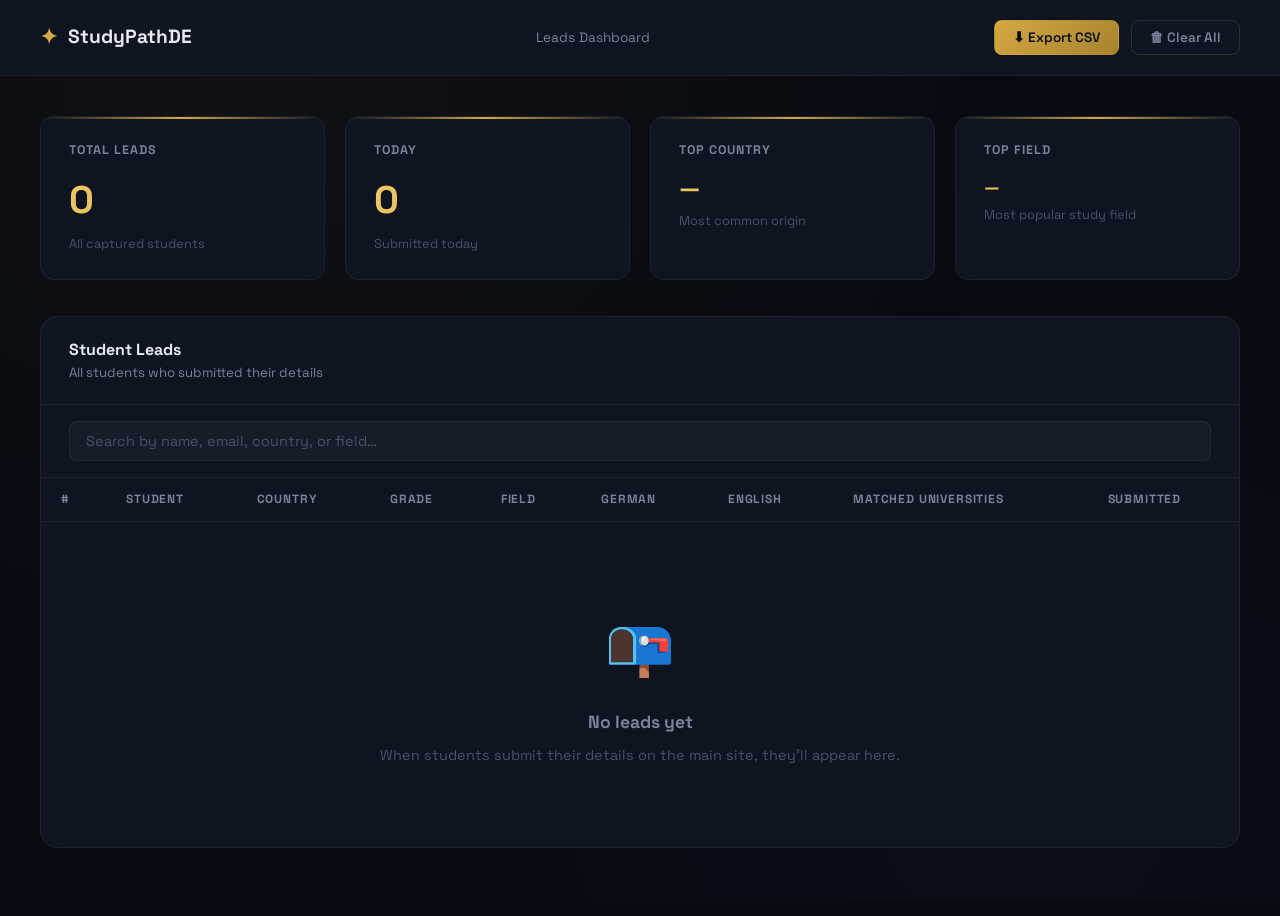
==== leads.html @ f706c16c "Major redesign and feature updates - Dark/gold futuristic theme with orb animations, grid overlay, g" ====
<!DOCTYPE html>
<html lang="en">
<head>
  <meta charset="UTF-8" />
  <meta name="viewport" content="width=device-width, initial-scale=1.0" />
  <title>StudyPathDE — Leads Dashboard</title>
  <link rel="preconnect" href="https://fonts.googleapis.com" />
  <link rel="preconnect" href="https://fonts.gstatic.com" crossorigin />
  <link href="https://fonts.googleapis.com/css2?family=Inter:wght@300;400;500;600;700;800;900&family=Space+Grotesk:wght@300;400;500;600;700&display=swap" rel="stylesheet" />
  <style>
    :root {
      --gold: #d4a843;
      --gold-light: #f0c966;
      --gold-dark: #a8832e;
      --bg: #080b12;
      --bg-card: #0e1420;
      --bg-card-2: #121826;
      --border: rgba(212, 168, 67, 0.18);
      --border-subtle: rgba(255,255,255,0.06);
      --text: #e8eaf0;
      --text-muted: #7a8299;
      --text-dim: #4a5168;
      --green: #22c55e;
      --green-bg: rgba(34, 197, 94, 0.08);
    }
    *, *::before, *::after { box-sizing: border-box; margin: 0; padding: 0; }
    html { scroll-behavior: smooth; }
    body {
      font-family: 'Space Grotesk', 'Inter', sans-serif;
      background: var(--bg);
      color: var(--text);
      line-height: 1.6;
      min-height: 100vh;
    }
    ::-webkit-scrollbar { width: 6px; }
    ::-webkit-scrollbar-track { background: var(--bg); }
    ::-webkit-scrollbar-thumb { background: var(--gold-dark); border-radius: 3px; }

    /* HEADER */
    .dash-header {
      background: var(--bg-card);
      border-bottom: 1px solid var(--border-subtle);
      padding: 20px 40px;
      display: flex; align-items: center; justify-content: space-between;
      position: sticky; top: 0; z-index: 10;
      backdrop-filter: blur(20px);
    }
    .logo { display: flex; align-items: center; gap: 10px; text-decoration: none; color: var(--text); font-size: 1.2rem; font-weight: 700; }
    .logo-icon { color: var(--gold); font-size: 1.3rem; }
    .dash-title { font-size: 0.85rem; color: var(--text-muted); }
    .header-actions { display: flex; gap: 12px; }
    .btn-small {
      padding: 8px 18px; border-radius: 8px; font-size: 0.85rem; font-weight: 600;
      cursor: pointer; border: 1px solid var(--border); background: transparent;
      color: var(--text-muted); font-family: inherit; transition: all 0.2s;
    }
    .btn-small:hover { border-color: var(--gold); color: var(--gold); }
    .btn-small.danger:hover { border-color: #ef4444; color: #ef4444; }
    .btn-small.primary {
      background: linear-gradient(135deg, var(--gold), var(--gold-dark));
      color: #080b12; border-color: transparent;
    }
    .btn-small.primary:hover { opacity: 0.9; color: #080b12; }

    /* MAIN */
    .dash-main { padding: 40px; max-width: 1400px; margin: 0 auto; }

    /* STATS ROW */
    .stats-row {
      display: grid; grid-template-columns: repeat(auto-fit, minmax(200px, 1fr));
      gap: 20px; margin-bottom: 36px;
    }
    .stat-box {
      background: var(--bg-card);
      border: 1px solid var(--border-subtle);
      border-radius: 14px; padding: 24px 28px;
      position: relative; overflow: hidden;
    }
    .stat-box::before {
      content: ''; position: absolute; top: 0; left: 0; right: 0; height: 2px;
      background: linear-gradient(90deg, transparent, var(--gold), transparent);
    }
    .stat-box-label { font-size: 0.78rem; font-weight: 700; color: var(--text-muted); text-transform: uppercase; letter-spacing: 0.08em; margin-bottom: 8px; }
    .stat-box-value { font-size: 2.4rem; font-weight: 900; background: linear-gradient(135deg, var(--gold-light), var(--gold)); -webkit-background-clip: text; -webkit-text-fill-color: transparent; background-clip: text; }
    .stat-box-sub { font-size: 0.8rem; color: var(--text-dim); margin-top: 4px; }

    /* SECTION CARD */
    .section-card {
      background: var(--bg-card);
      border: 1px solid var(--border-subtle);
      border-radius: 18px; overflow: hidden;
      margin-bottom: 28px;
    }
    .section-card-header {
      padding: 20px 28px; border-bottom: 1px solid var(--border-subtle);
      display: flex; align-items: center; justify-content: space-between;
    }
    .section-card-title { font-size: 1rem; font-weight: 700; }
    .section-card-sub { font-size: 0.83rem; color: var(--text-muted); }

    /* SEARCH BAR */
    .search-bar {
      padding: 16px 28px; border-bottom: 1px solid var(--border-subtle);
      display: flex; align-items: center; gap: 12px;
    }
    .search-input {
      flex: 1; padding: 10px 16px;
      background: rgba(255,255,255,0.04);
      border: 1px solid var(--border-subtle);
      border-radius: 8px; color: var(--text);
      font-family: inherit; font-size: 0.9rem; outline: none;
      transition: border-color 0.2s;
    }
    .search-input:focus { border-color: var(--gold); }
    .search-input::placeholder { color: var(--text-dim); }

    /* TABLE */
    .table-wrap { overflow-x: auto; }
    table { width: 100%; border-collapse: collapse; }
    thead tr { border-bottom: 1px solid var(--border-subtle); }
    th {
      padding: 12px 20px; text-align: left;
      font-size: 0.75rem; font-weight: 700; color: var(--text-muted);
      text-transform: uppercase; letter-spacing: 0.07em;
      white-space: nowrap;
    }
    td {
      padding: 14px 20px; font-size: 0.88rem;
      border-bottom: 1px solid var(--border-subtle);
      vertical-align: middle;
    }
    tr:last-child td { border-bottom: none; }
    tr:hover td { background: rgba(212,168,67,0.03); }

    .cell-name { font-weight: 700; color: var(--text); }
    .cell-email { color: var(--text-muted); font-size: 0.83rem; }
    .cell-country { display: inline-flex; align-items: center; gap: 6px; }
    .cell-grade {
      display: inline-block; padding: 3px 10px; border-radius: 6px; font-size: 0.78rem; font-weight: 700;
    }
    .grade-excellent { background: rgba(34,197,94,0.12); color: #4ade80; border: 1px solid rgba(34,197,94,0.25); }
    .grade-very_good { background: rgba(212,168,67,0.12); color: var(--gold); border: 1px solid var(--border); }
    .grade-good { background: rgba(99,102,241,0.12); color: #a5b4fc; border: 1px solid rgba(99,102,241,0.25); }
    .grade-average { background: rgba(251,191,36,0.1); color: #fbbf24; border: 1px solid rgba(251,191,36,0.25); }
    .grade-below_average { background: rgba(239,68,68,0.1); color: #f87171; border: 1px solid rgba(239,68,68,0.25); }

    .cell-unis { font-size: 0.8rem; color: var(--text-muted); }
    .uni-pill {
      display: inline-block; background: rgba(212,168,67,0.08); border: 1px solid var(--border);
      color: var(--gold); font-size: 0.72rem; padding: 2px 8px; border-radius: 5px;
      margin: 2px; white-space: nowrap;
    }
    .cell-time { font-size: 0.78rem; color: var(--text-dim); white-space: nowrap; }

    /* EMPTY STATE */
    .empty-state {
      text-align: center; padding: 80px 40px;
      color: var(--text-dim);
    }
    .empty-icon { font-size: 3.5rem; margin-bottom: 16px; }
    .empty-title { font-size: 1.1rem; font-weight: 700; color: var(--text-muted); margin-bottom: 8px; }
    .empty-sub { font-size: 0.9rem; }

    /* GLOW BG */
    .page-glow {
      position: fixed; inset: 0; pointer-events: none; z-index: 0;
      background:
        radial-gradient(ellipse 800px 600px at 20% 10%, rgba(212,168,67,0.04), transparent),
        radial-gradient(ellipse 600px 500px at 80% 90%, rgba(99,102,241,0.04), transparent);
    }
    .dash-main { position: relative; z-index: 1; }
    .dash-header { position: relative; z-index: 10; }

    /* RESPONSIVE */
    @media (max-width: 768px) {
      .dash-header { padding: 16px 20px; }
      .dash-main { padding: 20px; }
      th, td { padding: 10px 14px; }
    }

    /* TOOLTIP */
    [title] { cursor: help; }
  </style>
</head>
<body>
<div class="page-glow"></div>

<header class="dash-header">
  <a href="index.html" class="logo">
    <span class="logo-icon">✦</span>
    <span>StudyPathDE</span>
  </a>
  <span class="dash-title">Leads Dashboard</span>
  <div class="header-actions">
    <button class="btn-small primary" id="btnExport">⬇ Export CSV</button>
    <button class="btn-small danger" id="btnClear">🗑 Clear All</button>
  </div>
</header>

<main class="dash-main">

  <!-- Stats -->
  <div class="stats-row" id="statsRow">
    <div class="stat-box">
      <div class="stat-box-label">Total Leads</div>
      <div class="stat-box-value" id="statTotal">0</div>
      <div class="stat-box-sub">All captured students</div>
    </div>
    <div class="stat-box">
      <div class="stat-box-label">Today</div>
      <div class="stat-box-value" id="statToday">0</div>
      <div class="stat-box-sub">Submitted today</div>
    </div>
    <div class="stat-box">
      <div class="stat-box-label">Top Country</div>
      <div class="stat-box-value" id="statTopCountry" style="font-size:1.5rem">—</div>
      <div class="stat-box-sub">Most common origin</div>
    </div>
    <div class="stat-box">
      <div class="stat-box-label">Top Field</div>
      <div class="stat-box-value" id="statTopField" style="font-size:1.1rem; padding-top:4px">—</div>
      <div class="stat-box-sub">Most popular study field</div>
    </div>
  </div>

  <!-- Table Card -->
  <div class="section-card">
    <div class="section-card-header">
      <div>
        <div class="section-card-title">Student Leads</div>
        <div class="section-card-sub">All students who submitted their details</div>
      </div>
    </div>
    <div class="search-bar">
      <input type="text" class="search-input" id="searchInput" placeholder="Search by name, email, country, or field…" />
    </div>
    <div class="table-wrap" id="tableWrap">
      <table id="leadsTable">
        <thead>
          <tr>
            <th>#</th>
            <th>Student</th>
            <th>Country</th>
            <th>Grade</th>
            <th>Field</th>
            <th>German</th>
            <th>English</th>
            <th>Matched Universities</th>
            <th>Submitted</th>
          </tr>
        </thead>
        <tbody id="leadsBody"></tbody>
      </table>
      <div class="empty-state" id="emptyState" style="display:none">
        <div class="empty-icon">📭</div>
        <div class="empty-title">No leads yet</div>
        <div class="empty-sub">When students submit their details on the main site, they'll appear here.</div>
      </div>
    </div>
  </div>

</main>

<script>
  const STORAGE_KEY = 'studypathde_leads';

  function getLeads() {
    try {
      return JSON.parse(localStorage.getItem(STORAGE_KEY) || '[]');
    } catch { return []; }
  }

  function formatDate(iso) {
    if (!iso) return '—';
    const d = new Date(iso);
    return d.toLocaleDateString('en-GB', { day: '2-digit', month: 'short', year: 'numeric' }) +
      ' ' + d.toLocaleTimeString('en-GB', { hour: '2-digit', minute: '2-digit' });
  }

  function formatGrade(g) {
    const map = {
      excellent: 'Excellent', very_good: 'Very Good',
      good: 'Good', average: 'Average', below_average: 'Below Avg'
    };
    return map[g] || g || '—';
  }

  function isToday(iso) {
    if (!iso) return false;
    const d = new Date(iso);
    const now = new Date();
    return d.toDateString() === now.toDateString();
  }

  function getMostCommon(arr) {
    if (!arr.length) return '—';
    const freq = {};
    arr.forEach(v => { if (v) freq[v] = (freq[v] || 0) + 1; });
    return Object.entries(freq).sort((a, b) => b[1] - a[1])[0]?.[0] || '—';
  }

  function renderStats(leads) {
    document.getElementById('statTotal').textContent = leads.length;
    document.getElementById('statToday').textContent = leads.filter(l => isToday(l.timestamp)).length;
    document.getElementById('statTopCountry').textContent = getMostCommon(leads.map(l => l.country));
    const topField = getMostCommon(leads.map(l => l.field));
    const fieldEl = document.getElementById('statTopField');
    fieldEl.textContent = topField.length > 20 ? topField.slice(0, 18) + '…' : topField;
    fieldEl.title = topField;
  }

  function renderTable(leads) {
    const tbody = document.getElementById('leadsBody');
    const empty = document.getElementById('emptyState');

    if (!leads.length) {
      tbody.innerHTML = '';
      empty.style.display = 'block';
      return;
    }
    empty.style.display = 'none';

    tbody.innerHTML = leads.map((l, i) => {
      const unis = (l.unis || []).slice(0, 3);
      const extra = (l.unis || []).length - 3;
      return `
        <tr>
          <td style="color:var(--text-dim);font-size:0.78rem">${leads.length - i}</td>
          <td>
            <div class="cell-name">${escHtml(l.name || '—')}</div>
            <div class="cell-email">${escHtml(l.email || '—')}</div>
          </td>
          <td><span class="cell-country">🌍 ${escHtml(l.country || '—')}</span></td>
          <td><span class="cell-grade grade-${l.grade || ''}">${formatGrade(l.grade)}</span></td>
          <td style="max-width:180px;font-size:0.83rem">${escHtml(l.field || '—')}</td>
          <td style="font-size:0.83rem;color:var(--text-muted)">${(l.german || '—').toUpperCase()}</td>
          <td style="font-size:0.83rem;color:var(--text-muted)">${(l.english || '—').toUpperCase()}</td>
          <td>
            ${unis.map(u => `<span class="uni-pill">${escHtml(u)}</span>`).join('')}
            ${extra > 0 ? `<span style="font-size:0.72rem;color:var(--text-dim)">+${extra} more</span>` : ''}
          </td>
          <td class="cell-time">${formatDate(l.timestamp)}</td>
        </tr>
      `;
    }).join('');
  }

  function escHtml(str) {
    return String(str).replace(/&/g,'&amp;').replace(/</g,'&lt;').replace(/>/g,'&gt;').replace(/"/g,'&quot;');
  }

  let allLeads = [];

  function init() {
    allLeads = getLeads().slice().reverse(); // newest first
    renderStats(allLeads);
    renderTable(allLeads);
  }

  // Search
  document.getElementById('searchInput').addEventListener('input', function() {
    const q = this.value.toLowerCase().trim();
    if (!q) { renderTable(allLeads); return; }
    const filtered = allLeads.filter(l =>
      (l.name || '').toLowerCase().includes(q) ||
      (l.email || '').toLowerCase().includes(q) ||
      (l.country || '').toLowerCase().includes(q) ||
      (l.field || '').toLowerCase().includes(q)
    );
    renderTable(filtered);
  });

  // Export CSV
  document.getElementById('btnExport').addEventListener('click', () => {
    const leads = getLeads();
    if (!leads.length) { alert('No leads to export.'); return; }
    const headers = ['Name','Email','Country','Grade','Field','German','English','Universities','Timestamp'];
    const rows = leads.map(l => [
      l.name || '', l.email || '', l.country || '', l.grade || '',
      l.field || '', l.german || '', l.english || '',
      (l.unis || []).join('; '), l.timestamp || ''
    ].map(v => `"${String(v).replace(/"/g,'""')}"`).join(','));
    const csv = [headers.join(','), ...rows].join('\n');
    const blob = new Blob([csv], { type: 'text/csv' });
    const url = URL.createObjectURL(blob);
    const a = document.createElement('a');
    a.href = url; a.download = `studypathde_leads_${new Date().toISOString().slice(0,10)}.csv`;
    a.click(); URL.revokeObjectURL(url);
  });

  // Clear All
  document.getElementById('btnClear').addEventListener('click', () => {
    if (confirm('Are you sure you want to delete ALL leads? This cannot be undone.')) {
      localStorage.removeItem(STORAGE_KEY);
      allLeads = [];
      renderStats([]);
      renderTable([]);
    }
  });

  init();
</script>
</body>
</html>
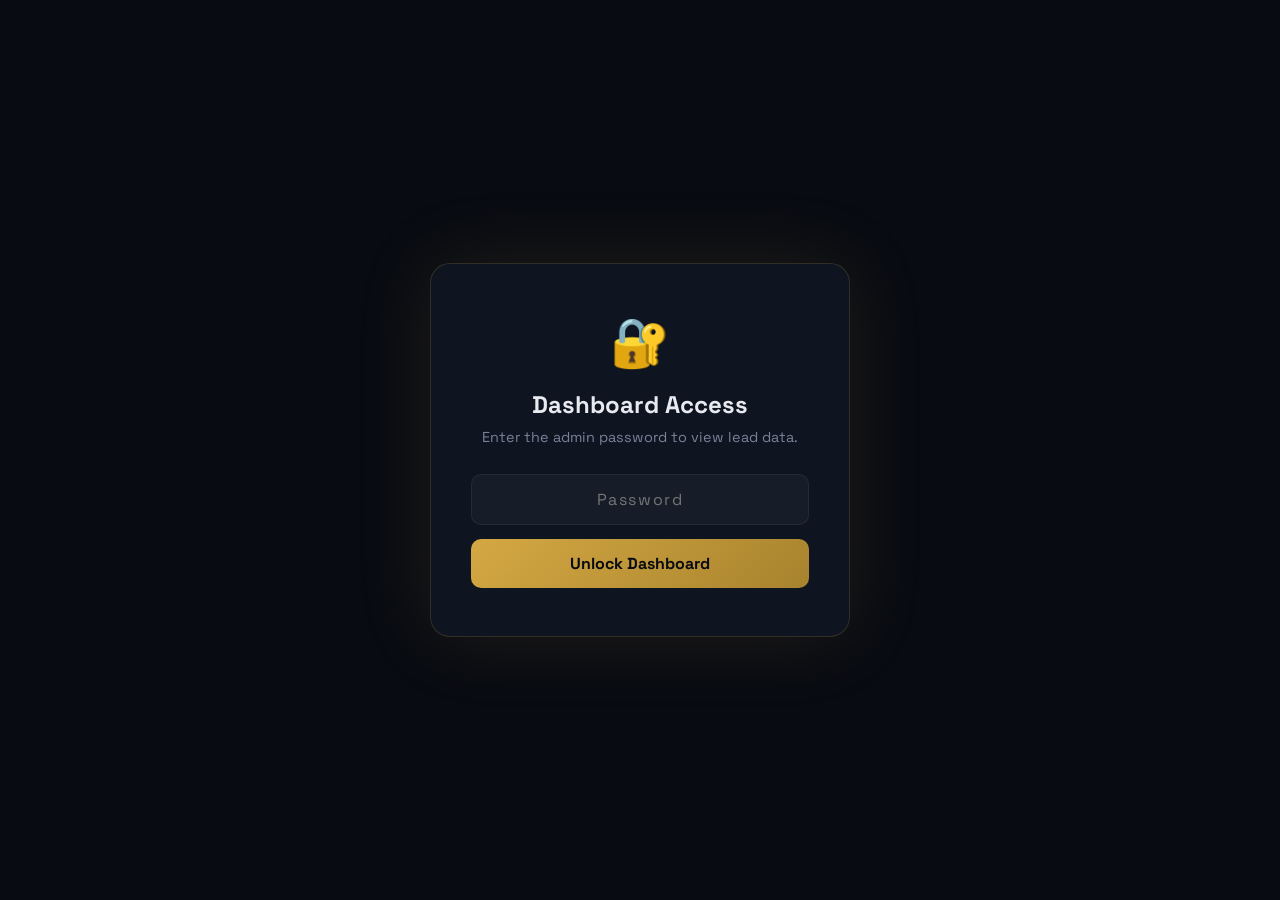
==== commit cbad0168: "PDF rebuild, lead system, SEO, performance - PDF: 8-page personalised guide (cover, eligibility, uni" ====
--- a/leads.html
+++ b/leads.html
@@ -4,401 +4,436 @@
   <meta charset="UTF-8" />
   <meta name="viewport" content="width=device-width, initial-scale=1.0" />
   <title>StudyPathDE — Leads Dashboard</title>
+  <meta name="robots" content="noindex, nofollow" />
   <link rel="preconnect" href="https://fonts.googleapis.com" />
   <link rel="preconnect" href="https://fonts.gstatic.com" crossorigin />
-  <link href="https://fonts.googleapis.com/css2?family=Inter:wght@300;400;500;600;700;800;900&family=Space+Grotesk:wght@300;400;500;600;700&display=swap" rel="stylesheet" />
+  <link href="https://fonts.googleapis.com/css2?family=Inter:wght@400;500;600;700;800;900&family=Space+Grotesk:wght@400;500;600;700&display=swap" rel="stylesheet" />
   <style>
     :root {
-      --gold: #d4a843;
-      --gold-light: #f0c966;
-      --gold-dark: #a8832e;
-      --bg: #080b12;
-      --bg-card: #0e1420;
-      --bg-card-2: #121826;
-      --border: rgba(212, 168, 67, 0.18);
-      --border-subtle: rgba(255,255,255,0.06);
-      --text: #e8eaf0;
-      --text-muted: #7a8299;
-      --text-dim: #4a5168;
-      --green: #22c55e;
-      --green-bg: rgba(34, 197, 94, 0.08);
+      --gold: #d4a843; --gold-light: #f0c966; --gold-dark: #a8832e;
+      --bg: #080b12; --card: #0e1420; --card2: #121826;
+      --border: rgba(212,168,67,0.18); --subtle: rgba(255,255,255,0.06);
+      --text: #e8eaf0; --muted: #7a8299; --dim: #4a5168;
+      --green: #22c55e; --red: #ef4444; --blue: #818cf8;
     }
     *, *::before, *::after { box-sizing: border-box; margin: 0; padding: 0; }
     html { scroll-behavior: smooth; }
-    body {
-      font-family: 'Space Grotesk', 'Inter', sans-serif;
-      background: var(--bg);
-      color: var(--text);
-      line-height: 1.6;
-      min-height: 100vh;
-    }
+    body { font-family: 'Space Grotesk', 'Inter', sans-serif; background: var(--bg); color: var(--text); min-height: 100vh; }
     ::-webkit-scrollbar { width: 6px; }
     ::-webkit-scrollbar-track { background: var(--bg); }
     ::-webkit-scrollbar-thumb { background: var(--gold-dark); border-radius: 3px; }
 
-    /* HEADER */
+    /* ── LOCK SCREEN ── */
+    #lockScreen {
+      position: fixed; inset: 0; z-index: 200;
+      background: var(--bg);
+      display: flex; align-items: center; justify-content: center; padding: 24px;
+    }
+    .lock-card {
+      background: var(--card); border: 1px solid var(--border); border-radius: 20px;
+      padding: 48px 40px; max-width: 420px; width: 100%; text-align: center;
+      box-shadow: 0 0 80px rgba(212,168,67,0.12);
+    }
+    .lock-icon { font-size: 3rem; margin-bottom: 16px; }
+    .lock-title { font-size: 1.5rem; font-weight: 800; margin-bottom: 8px; }
+    .lock-sub { color: var(--muted); font-size: 0.9rem; margin-bottom: 28px; }
+    .lock-input {
+      width: 100%; padding: 14px 18px;
+      background: rgba(255,255,255,0.04); border: 1px solid var(--subtle);
+      border-radius: 10px; color: var(--text); font-family: inherit; font-size: 1rem;
+      outline: none; transition: border-color 0.2s; margin-bottom: 14px; text-align: center;
+      letter-spacing: 0.1em;
+    }
+    .lock-input:focus { border-color: var(--gold); }
+    .lock-btn {
+      width: 100%; padding: 14px; border-radius: 10px; border: none; cursor: pointer;
+      background: linear-gradient(135deg, var(--gold), var(--gold-dark));
+      color: #080b12; font-family: inherit; font-size: 1rem; font-weight: 700;
+      transition: opacity 0.2s, transform 0.1s;
+    }
+    .lock-btn:hover { opacity: 0.9; transform: translateY(-1px); }
+    .lock-error { color: #f87171; font-size: 0.85rem; margin-top: 10px; display: none; }
+
+    /* ── HEADER ── */
     .dash-header {
-      background: var(--bg-card);
-      border-bottom: 1px solid var(--border-subtle);
-      padding: 20px 40px;
-      display: flex; align-items: center; justify-content: space-between;
-      position: sticky; top: 0; z-index: 10;
-      backdrop-filter: blur(20px);
-    }
-    .logo { display: flex; align-items: center; gap: 10px; text-decoration: none; color: var(--text); font-size: 1.2rem; font-weight: 700; }
-    .logo-icon { color: var(--gold); font-size: 1.3rem; }
-    .dash-title { font-size: 0.85rem; color: var(--text-muted); }
-    .header-actions { display: flex; gap: 12px; }
-    .btn-small {
-      padding: 8px 18px; border-radius: 8px; font-size: 0.85rem; font-weight: 600;
-      cursor: pointer; border: 1px solid var(--border); background: transparent;
-      color: var(--text-muted); font-family: inherit; transition: all 0.2s;
-    }
-    .btn-small:hover { border-color: var(--gold); color: var(--gold); }
-    .btn-small.danger:hover { border-color: #ef4444; color: #ef4444; }
-    .btn-small.primary {
-      background: linear-gradient(135deg, var(--gold), var(--gold-dark));
-      color: #080b12; border-color: transparent;
-    }
-    .btn-small.primary:hover { opacity: 0.9; color: #080b12; }
-
-    /* MAIN */
-    .dash-main { padding: 40px; max-width: 1400px; margin: 0 auto; }
-
-    /* STATS ROW */
-    .stats-row {
-      display: grid; grid-template-columns: repeat(auto-fit, minmax(200px, 1fr));
-      gap: 20px; margin-bottom: 36px;
-    }
+      background: var(--card); border-bottom: 1px solid var(--subtle);
+      padding: 18px 36px; display: flex; align-items: center; justify-content: space-between;
+      position: sticky; top: 0; z-index: 10; backdrop-filter: blur(20px);
+    }
+    .logo { display: flex; align-items: center; gap: 10px; text-decoration: none; color: var(--text); font-size: 1.1rem; font-weight: 700; }
+    .logo-icon { color: var(--gold); }
+    .dash-badge { font-size: 0.75rem; color: var(--muted); background: rgba(212,168,67,0.08); border: 1px solid var(--border); padding: 4px 12px; border-radius: 100px; }
+    .header-right { display: flex; gap: 10px; align-items: center; }
+    .btn-sm {
+      padding: 8px 16px; border-radius: 8px; font-size: 0.82rem; font-weight: 600;
+      cursor: pointer; border: 1px solid var(--subtle); background: transparent;
+      color: var(--muted); font-family: inherit; transition: all 0.2s;
+    }
+    .btn-sm:hover { border-color: var(--gold); color: var(--gold); }
+    .btn-sm.danger:hover { border-color: var(--red); color: var(--red); }
+    .btn-sm.primary { background: linear-gradient(135deg,var(--gold),var(--gold-dark)); color: #080b12; border-color: transparent; font-weight: 700; }
+    .btn-sm.primary:hover { opacity: 0.9; color: #080b12; }
+    .btn-sm.logout { font-size: 0.78rem; }
+
+    /* ── MAIN ── */
+    .main { padding: 32px 36px; max-width: 1440px; margin: 0 auto; }
+
+    /* ── STATS ── */
+    .stats-row { display: grid; grid-template-columns: repeat(auto-fit, minmax(180px, 1fr)); gap: 16px; margin-bottom: 28px; }
     .stat-box {
-      background: var(--bg-card);
-      border: 1px solid var(--border-subtle);
-      border-radius: 14px; padding: 24px 28px;
-      position: relative; overflow: hidden;
-    }
-    .stat-box::before {
+      background: var(--card); border: 1px solid var(--subtle);
+      border-radius: 14px; padding: 22px 24px; position: relative; overflow: hidden;
+    }
+    .stat-box::after {
       content: ''; position: absolute; top: 0; left: 0; right: 0; height: 2px;
       background: linear-gradient(90deg, transparent, var(--gold), transparent);
     }
-    .stat-box-label { font-size: 0.78rem; font-weight: 700; color: var(--text-muted); text-transform: uppercase; letter-spacing: 0.08em; margin-bottom: 8px; }
-    .stat-box-value { font-size: 2.4rem; font-weight: 900; background: linear-gradient(135deg, var(--gold-light), var(--gold)); -webkit-background-clip: text; -webkit-text-fill-color: transparent; background-clip: text; }
-    .stat-box-sub { font-size: 0.8rem; color: var(--text-dim); margin-top: 4px; }
-
-    /* SECTION CARD */
-    .section-card {
-      background: var(--bg-card);
-      border: 1px solid var(--border-subtle);
-      border-radius: 18px; overflow: hidden;
-      margin-bottom: 28px;
-    }
-    .section-card-header {
-      padding: 20px 28px; border-bottom: 1px solid var(--border-subtle);
-      display: flex; align-items: center; justify-content: space-between;
-    }
-    .section-card-title { font-size: 1rem; font-weight: 700; }
-    .section-card-sub { font-size: 0.83rem; color: var(--text-muted); }
-
-    /* SEARCH BAR */
-    .search-bar {
-      padding: 16px 28px; border-bottom: 1px solid var(--border-subtle);
-      display: flex; align-items: center; gap: 12px;
-    }
+    .stat-label { font-size: 0.72rem; font-weight: 700; color: var(--muted); text-transform: uppercase; letter-spacing: 0.07em; margin-bottom: 6px; }
+    .stat-value {
+      font-size: 2.2rem; font-weight: 900;
+      background: linear-gradient(135deg, var(--gold-light), var(--gold));
+      -webkit-background-clip: text; -webkit-text-fill-color: transparent; background-clip: text;
+    }
+    .stat-sub { font-size: 0.75rem; color: var(--dim); margin-top: 2px; }
+
+    /* ── TABLE CARD ── */
+    .table-card { background: var(--card); border: 1px solid var(--subtle); border-radius: 18px; overflow: hidden; }
+    .table-head { padding: 18px 24px; border-bottom: 1px solid var(--subtle); display: flex; align-items: center; justify-content: space-between; flex-wrap: wrap; gap: 12px; }
+    .table-head-left h2 { font-size: 1rem; font-weight: 700; }
+    .table-head-left p { font-size: 0.82rem; color: var(--muted); margin-top: 2px; }
+    .search-bar { padding: 12px 24px; border-bottom: 1px solid var(--subtle); }
     .search-input {
-      flex: 1; padding: 10px 16px;
-      background: rgba(255,255,255,0.04);
-      border: 1px solid var(--border-subtle);
-      border-radius: 8px; color: var(--text);
-      font-family: inherit; font-size: 0.9rem; outline: none;
-      transition: border-color 0.2s;
+      width: 100%; padding: 10px 16px;
+      background: rgba(255,255,255,0.04); border: 1px solid var(--subtle);
+      border-radius: 8px; color: var(--text); font-family: inherit; font-size: 0.88rem;
+      outline: none; transition: border-color 0.2s;
     }
     .search-input:focus { border-color: var(--gold); }
-    .search-input::placeholder { color: var(--text-dim); }
-
-    /* TABLE */
+    .search-input::placeholder { color: var(--dim); }
     .table-wrap { overflow-x: auto; }
-    table { width: 100%; border-collapse: collapse; }
-    thead tr { border-bottom: 1px solid var(--border-subtle); }
+    table { width: 100%; border-collapse: collapse; min-width: 900px; }
     th {
-      padding: 12px 20px; text-align: left;
-      font-size: 0.75rem; font-weight: 700; color: var(--text-muted);
+      padding: 11px 16px; text-align: left;
+      font-size: 0.7rem; font-weight: 700; color: var(--muted);
       text-transform: uppercase; letter-spacing: 0.07em;
-      white-space: nowrap;
-    }
-    td {
-      padding: 14px 20px; font-size: 0.88rem;
-      border-bottom: 1px solid var(--border-subtle);
-      vertical-align: middle;
-    }
+      background: rgba(255,255,255,0.02); white-space: nowrap;
+    }
+    td { padding: 13px 16px; font-size: 0.85rem; border-bottom: 1px solid var(--subtle); vertical-align: middle; }
     tr:last-child td { border-bottom: none; }
-    tr:hover td { background: rgba(212,168,67,0.03); }
-
-    .cell-name { font-weight: 700; color: var(--text); }
-    .cell-email { color: var(--text-muted); font-size: 0.83rem; }
-    .cell-country { display: inline-flex; align-items: center; gap: 6px; }
-    .cell-grade {
-      display: inline-block; padding: 3px 10px; border-radius: 6px; font-size: 0.78rem; font-weight: 700;
-    }
-    .grade-excellent { background: rgba(34,197,94,0.12); color: #4ade80; border: 1px solid rgba(34,197,94,0.25); }
-    .grade-very_good { background: rgba(212,168,67,0.12); color: var(--gold); border: 1px solid var(--border); }
-    .grade-good { background: rgba(99,102,241,0.12); color: #a5b4fc; border: 1px solid rgba(99,102,241,0.25); }
-    .grade-average { background: rgba(251,191,36,0.1); color: #fbbf24; border: 1px solid rgba(251,191,36,0.25); }
-    .grade-below_average { background: rgba(239,68,68,0.1); color: #f87171; border: 1px solid rgba(239,68,68,0.25); }
-
-    .cell-unis { font-size: 0.8rem; color: var(--text-muted); }
-    .uni-pill {
-      display: inline-block; background: rgba(212,168,67,0.08); border: 1px solid var(--border);
-      color: var(--gold); font-size: 0.72rem; padding: 2px 8px; border-radius: 5px;
-      margin: 2px; white-space: nowrap;
-    }
-    .cell-time { font-size: 0.78rem; color: var(--text-dim); white-space: nowrap; }
-
-    /* EMPTY STATE */
-    .empty-state {
-      text-align: center; padding: 80px 40px;
-      color: var(--text-dim);
-    }
-    .empty-icon { font-size: 3.5rem; margin-bottom: 16px; }
-    .empty-title { font-size: 1.1rem; font-weight: 700; color: var(--text-muted); margin-bottom: 8px; }
-    .empty-sub { font-size: 0.9rem; }
-
-    /* GLOW BG */
+    tr:hover td { background: rgba(212,168,67,0.025); }
+    .cell-name { font-weight: 700; }
+    .cell-email { font-size: 0.78rem; color: var(--muted); }
+    .cell-wa { font-size: 0.78rem; color: var(--muted); }
+    .grade-badge {
+      display: inline-block; padding: 3px 9px; border-radius: 6px;
+      font-size: 0.72rem; font-weight: 700; white-space: nowrap;
+    }
+    .g-excellent    { background:rgba(34,197,94,0.12);  color:#4ade80; border:1px solid rgba(34,197,94,0.25); }
+    .g-very_good    { background:rgba(212,168,67,0.12); color:var(--gold); border:1px solid var(--border); }
+    .g-good         { background:rgba(99,102,241,0.12); color:#a5b4fc; border:1px solid rgba(99,102,241,0.25); }
+    .g-average      { background:rgba(251,191,36,0.1);  color:#fbbf24; border:1px solid rgba(251,191,36,0.25); }
+    .g-below_average{ background:rgba(239,68,68,0.1);   color:#f87171; border:1px solid rgba(239,68,68,0.25); }
+    .uni-pill { display:inline-block; background:rgba(212,168,67,0.08); border:1px solid var(--border); color:var(--gold); font-size:0.68rem; padding:2px 7px; border-radius:4px; margin:1px; white-space:nowrap; }
+    .ts { font-size: 0.73rem; color: var(--dim); white-space: nowrap; }
+    .del-btn {
+      background: transparent; border: 1px solid rgba(239,68,68,0.3); color: #f87171;
+      border-radius: 6px; padding: 4px 10px; font-size: 0.72rem; cursor: pointer;
+      font-family: inherit; transition: all 0.2s;
+    }
+    .del-btn:hover { background: rgba(239,68,68,0.1); border-color: var(--red); }
+    .empty-state { text-align: center; padding: 72px 24px; color: var(--dim); }
+    .empty-icon { font-size: 3rem; margin-bottom: 14px; }
+    .empty-title { font-size: 1rem; font-weight: 700; color: var(--muted); margin-bottom: 6px; }
+
+    /* ── GLOW BG ── */
     .page-glow {
       position: fixed; inset: 0; pointer-events: none; z-index: 0;
-      background:
-        radial-gradient(ellipse 800px 600px at 20% 10%, rgba(212,168,67,0.04), transparent),
-        radial-gradient(ellipse 600px 500px at 80% 90%, rgba(99,102,241,0.04), transparent);
-    }
-    .dash-main { position: relative; z-index: 1; }
-    .dash-header { position: relative; z-index: 10; }
-
-    /* RESPONSIVE */
+      background: radial-gradient(ellipse 900px 700px at 10% 10%, rgba(212,168,67,0.04), transparent),
+                  radial-gradient(ellipse 600px 500px at 90% 90%, rgba(99,102,241,0.04), transparent);
+    }
+    .main, .dash-header { position: relative; z-index: 1; }
+
     @media (max-width: 768px) {
-      .dash-header { padding: 16px 20px; }
-      .dash-main { padding: 20px; }
-      th, td { padding: 10px 14px; }
-    }
-
-    /* TOOLTIP */
-    [title] { cursor: help; }
+      .dash-header { padding: 14px 16px; }
+      .main { padding: 20px 16px; }
+      th, td { padding: 10px 12px; }
+      .stat-value { font-size: 1.8rem; }
+    }
   </style>
 </head>
 <body>
 <div class="page-glow"></div>
 
-<header class="dash-header">
-  <a href="index.html" class="logo">
-    <span class="logo-icon">✦</span>
-    <span>StudyPathDE</span>
-  </a>
-  <span class="dash-title">Leads Dashboard</span>
-  <div class="header-actions">
-    <button class="btn-small primary" id="btnExport">⬇ Export CSV</button>
-    <button class="btn-small danger" id="btnClear">🗑 Clear All</button>
+<!-- ── LOCK SCREEN ── -->
+<div id="lockScreen">
+  <div class="lock-card">
+    <div class="lock-icon">🔐</div>
+    <h2 class="lock-title">Dashboard Access</h2>
+    <p class="lock-sub">Enter the admin password to view lead data.</p>
+    <input type="password" class="lock-input" id="pwInput" placeholder="Password" autocomplete="off" />
+    <button class="lock-btn" id="pwBtn">Unlock Dashboard</button>
+    <p class="lock-error" id="pwError">Incorrect password. Please try again.</p>
   </div>
-</header>
-
-<main class="dash-main">
-
-  <!-- Stats -->
-  <div class="stats-row" id="statsRow">
-    <div class="stat-box">
-      <div class="stat-box-label">Total Leads</div>
-      <div class="stat-box-value" id="statTotal">0</div>
-      <div class="stat-box-sub">All captured students</div>
+</div>
+
+<!-- ── DASHBOARD ── -->
+<div id="dashboard" style="display:none">
+  <header class="dash-header">
+    <a href="index.html" class="logo">
+      <span class="logo-icon">✦</span>
+      <span>StudyPathDE</span>
+    </a>
+    <span class="dash-badge">Leads Dashboard</span>
+    <div class="header-right">
+      <button class="btn-sm primary" id="btnExport">⬇ Export CSV</button>
+      <button class="btn-sm danger" id="btnClearAll">🗑 Clear All</button>
+      <button class="btn-sm logout" id="btnLogout">🔒 Lock</button>
     </div>
-    <div class="stat-box">
-      <div class="stat-box-label">Today</div>
-      <div class="stat-box-value" id="statToday">0</div>
-      <div class="stat-box-sub">Submitted today</div>
+  </header>
+
+  <main class="main">
+    <!-- Stats -->
+    <div class="stats-row">
+      <div class="stat-box">
+        <div class="stat-label">Total Leads</div>
+        <div class="stat-value" id="sTotal">0</div>
+        <div class="stat-sub">All captured students</div>
+      </div>
+      <div class="stat-box">
+        <div class="stat-label">Today</div>
+        <div class="stat-value" id="sToday">0</div>
+        <div class="stat-sub">Submitted today</div>
+      </div>
+      <div class="stat-box">
+        <div class="stat-label">This Week</div>
+        <div class="stat-value" id="sWeek">0</div>
+        <div class="stat-sub">Last 7 days</div>
+      </div>
+      <div class="stat-box">
+        <div class="stat-label">Top Country</div>
+        <div class="stat-value" id="sCountry" style="font-size:1.3rem;padding-top:4px">—</div>
+        <div class="stat-sub">Most common origin</div>
+      </div>
+      <div class="stat-box">
+        <div class="stat-label">Top Field</div>
+        <div class="stat-value" id="sField" style="font-size:1rem;padding-top:8px;line-height:1.2">—</div>
+        <div class="stat-sub">Most popular study field</div>
+      </div>
+      <div class="stat-box">
+        <div class="stat-label">With WhatsApp</div>
+        <div class="stat-value" id="sWa">0</div>
+        <div class="stat-sub">Provided WhatsApp</div>
+      </div>
     </div>
-    <div class="stat-box">
-      <div class="stat-box-label">Top Country</div>
-      <div class="stat-box-value" id="statTopCountry" style="font-size:1.5rem">—</div>
-      <div class="stat-box-sub">Most common origin</div>
+
+    <!-- Table -->
+    <div class="table-card">
+      <div class="table-head">
+        <div class="table-head-left">
+          <h2>Student Leads</h2>
+          <p>All students who submitted their details</p>
+        </div>
+      </div>
+      <div class="search-bar">
+        <input type="text" class="search-input" id="searchInput" placeholder="Search by name, email, country, WhatsApp, or field…" />
+      </div>
+      <div class="table-wrap">
+        <table>
+          <thead>
+            <tr>
+              <th>#</th>
+              <th>Student</th>
+              <th>WhatsApp</th>
+              <th>Country</th>
+              <th>Grade</th>
+              <th>Field</th>
+              <th>German</th>
+              <th>English</th>
+              <th>Matched Universities</th>
+              <th>Submitted</th>
+              <th>Action</th>
+            </tr>
+          </thead>
+          <tbody id="leadsBody"></tbody>
+        </table>
+        <div class="empty-state" id="emptyState" style="display:none">
+          <div class="empty-icon">📭</div>
+          <div class="empty-title">No leads yet</div>
+          <p style="font-size:0.85rem">When students submit their details on the main site, they will appear here.</p>
+        </div>
+      </div>
     </div>
-    <div class="stat-box">
-      <div class="stat-box-label">Top Field</div>
-      <div class="stat-box-value" id="statTopField" style="font-size:1.1rem; padding-top:4px">—</div>
-      <div class="stat-box-sub">Most popular study field</div>
-    </div>
-  </div>
-
-  <!-- Table Card -->
-  <div class="section-card">
-    <div class="section-card-header">
-      <div>
-        <div class="section-card-title">Student Leads</div>
-        <div class="section-card-sub">All students who submitted their details</div>
-      </div>
-    </div>
-    <div class="search-bar">
-      <input type="text" class="search-input" id="searchInput" placeholder="Search by name, email, country, or field…" />
-    </div>
-    <div class="table-wrap" id="tableWrap">
-      <table id="leadsTable">
-        <thead>
-          <tr>
-            <th>#</th>
-            <th>Student</th>
-            <th>Country</th>
-            <th>Grade</th>
-            <th>Field</th>
-            <th>German</th>
-            <th>English</th>
-            <th>Matched Universities</th>
-            <th>Submitted</th>
-          </tr>
-        </thead>
-        <tbody id="leadsBody"></tbody>
-      </table>
-      <div class="empty-state" id="emptyState" style="display:none">
-        <div class="empty-icon">📭</div>
-        <div class="empty-title">No leads yet</div>
-        <div class="empty-sub">When students submit their details on the main site, they'll appear here.</div>
-      </div>
-    </div>
-  </div>
-
-</main>
+  </main>
+</div>
 
 <script>
-  const STORAGE_KEY = 'studypathde_leads';
-
+  const KEY      = 'studypathde_leads';
+  const PASSWORD = 'StudyPathDE2025';
+  const AUTH_KEY = 'spde_auth';
+
+  // ── Auth ──
+  function isAuthed() { return sessionStorage.getItem(AUTH_KEY) === '1'; }
+
+  document.getElementById('pwBtn').addEventListener('click', tryUnlock);
+  document.getElementById('pwInput').addEventListener('keydown', (e) => { if (e.key === 'Enter') tryUnlock(); });
+
+  function tryUnlock() {
+    const val = document.getElementById('pwInput').value;
+    if (val === PASSWORD) {
+      sessionStorage.setItem(AUTH_KEY, '1');
+      document.getElementById('lockScreen').style.display = 'none';
+      document.getElementById('dashboard').style.display = 'block';
+      init();
+    } else {
+      document.getElementById('pwError').style.display = 'block';
+      document.getElementById('pwInput').value = '';
+      document.getElementById('pwInput').focus();
+    }
+  }
+
+  document.getElementById('btnLogout').addEventListener('click', () => {
+    sessionStorage.removeItem(AUTH_KEY);
+    location.reload();
+  });
+
+  // ── Data ──
   function getLeads() {
-    try {
-      return JSON.parse(localStorage.getItem(STORAGE_KEY) || '[]');
-    } catch { return []; }
+    try { return JSON.parse(localStorage.getItem(KEY) || '[]'); } catch { return []; }
   }
 
   function formatDate(iso) {
     if (!iso) return '—';
     const d = new Date(iso);
-    return d.toLocaleDateString('en-GB', { day: '2-digit', month: 'short', year: 'numeric' }) +
-      ' ' + d.toLocaleTimeString('en-GB', { hour: '2-digit', minute: '2-digit' });
-  }
-
-  function formatGrade(g) {
-    const map = {
-      excellent: 'Excellent', very_good: 'Very Good',
-      good: 'Good', average: 'Average', below_average: 'Below Avg'
-    };
-    return map[g] || g || '—';
+    return d.toLocaleDateString('en-GB', { day: '2-digit', month: 'short', year: 'numeric' })
+      + ' ' + d.toLocaleTimeString('en-GB', { hour: '2-digit', minute: '2-digit' });
+  }
+
+  function gradeLabel(g) {
+    const m = { excellent:'Excellent', very_good:'Very Good', good:'Good', average:'Average', below_average:'Below Avg' };
+    return m[g] || g || '—';
+  }
+
+  function englishLabel(v) {
+    const m = { ielts_5:'IELTS 5-5.5', ielts_6:'IELTS 6.0', ielts_6_5:'IELTS 6.5', ielts_7:'IELTS 7+', toefl_79:'TOEFL ≤79', toefl_80:'TOEFL 80-95', toefl_96:'TOEFL 96+', native:'Native', none:'No Cert' };
+    return m[v] || (v || '—').toUpperCase();
   }
 
   function isToday(iso) {
     if (!iso) return false;
-    const d = new Date(iso);
-    const now = new Date();
-    return d.toDateString() === now.toDateString();
-  }
-
-  function getMostCommon(arr) {
+    return new Date(iso).toDateString() === new Date().toDateString();
+  }
+
+  function isThisWeek(iso) {
+    if (!iso) return false;
+    return (Date.now() - new Date(iso).getTime()) < 7 * 24 * 60 * 60 * 1000;
+  }
+
+  function topValue(arr) {
     if (!arr.length) return '—';
-    const freq = {};
-    arr.forEach(v => { if (v) freq[v] = (freq[v] || 0) + 1; });
-    return Object.entries(freq).sort((a, b) => b[1] - a[1])[0]?.[0] || '—';
-  }
+    const f = {};
+    arr.forEach(v => { if (v) f[v] = (f[v] || 0) + 1; });
+    return Object.entries(f).sort((a, b) => b[1] - a[1])[0]?.[0] || '—';
+  }
+
+  function esc(s) {
+    return String(s || '').replace(/&/g,'&amp;').replace(/</g,'&lt;').replace(/>/g,'&gt;').replace(/"/g,'&quot;');
+  }
+
+  let allLeads = [];
 
   function renderStats(leads) {
-    document.getElementById('statTotal').textContent = leads.length;
-    document.getElementById('statToday').textContent = leads.filter(l => isToday(l.timestamp)).length;
-    document.getElementById('statTopCountry').textContent = getMostCommon(leads.map(l => l.country));
-    const topField = getMostCommon(leads.map(l => l.field));
-    const fieldEl = document.getElementById('statTopField');
-    fieldEl.textContent = topField.length > 20 ? topField.slice(0, 18) + '…' : topField;
-    fieldEl.title = topField;
+    document.getElementById('sTotal').textContent = leads.length;
+    document.getElementById('sToday').textContent = leads.filter(l => isToday(l.timestamp)).length;
+    document.getElementById('sWeek').textContent  = leads.filter(l => isThisWeek(l.timestamp)).length;
+    document.getElementById('sWa').textContent    = leads.filter(l => l.whatsapp).length;
+    const tc = topValue(leads.map(l => l.country));
+    document.getElementById('sCountry').textContent = tc.length > 14 ? tc.slice(0,12)+'…' : tc;
+    document.getElementById('sCountry').title = tc;
+    const tf = topValue(leads.map(l => l.field));
+    const tfEl = document.getElementById('sField');
+    tfEl.textContent = tf.length > 22 ? tf.slice(0,20)+'…' : tf;
+    tfEl.title = tf;
   }
 
   function renderTable(leads) {
     const tbody = document.getElementById('leadsBody');
     const empty = document.getElementById('emptyState');
-
-    if (!leads.length) {
-      tbody.innerHTML = '';
-      empty.style.display = 'block';
-      return;
-    }
+    if (!leads.length) { tbody.innerHTML = ''; empty.style.display = 'block'; return; }
     empty.style.display = 'none';
-
     tbody.innerHTML = leads.map((l, i) => {
-      const unis = (l.unis || []).slice(0, 3);
-      const extra = (l.unis || []).length - 3;
-      return `
-        <tr>
-          <td style="color:var(--text-dim);font-size:0.78rem">${leads.length - i}</td>
-          <td>
-            <div class="cell-name">${escHtml(l.name || '—')}</div>
-            <div class="cell-email">${escHtml(l.email || '—')}</div>
-          </td>
-          <td><span class="cell-country">🌍 ${escHtml(l.country || '—')}</span></td>
-          <td><span class="cell-grade grade-${l.grade || ''}">${formatGrade(l.grade)}</span></td>
-          <td style="max-width:180px;font-size:0.83rem">${escHtml(l.field || '—')}</td>
-          <td style="font-size:0.83rem;color:var(--text-muted)">${(l.german || '—').toUpperCase()}</td>
-          <td style="font-size:0.83rem;color:var(--text-muted)">${(l.english || '—').toUpperCase()}</td>
-          <td>
-            ${unis.map(u => `<span class="uni-pill">${escHtml(u)}</span>`).join('')}
-            ${extra > 0 ? `<span style="font-size:0.72rem;color:var(--text-dim)">+${extra} more</span>` : ''}
-          </td>
-          <td class="cell-time">${formatDate(l.timestamp)}</td>
-        </tr>
-      `;
+      const unis   = (l.unis || []).slice(0, 3);
+      const extra  = (l.unis || []).length - 3;
+      const idx    = allLeads.findIndex(x => x.timestamp === l.timestamp && x.email === l.email);
+      return `<tr>
+        <td style="color:var(--dim);font-size:0.75rem">${leads.length - i}</td>
+        <td>
+          <div class="cell-name">${esc(l.name || '—')}</div>
+          <div class="cell-email">${esc(l.email || '—')}</div>
+        </td>
+        <td><div class="cell-wa">${esc(l.whatsapp || '—')}</div></td>
+        <td>🌍 ${esc(l.country || '—')}</td>
+        <td><span class="grade-badge g-${l.grade || ''}">${gradeLabel(l.grade)}</span></td>
+        <td style="max-width:160px;font-size:0.8rem">${esc(l.field || '—')}</td>
+        <td style="font-size:0.8rem;color:var(--muted)">${(l.german || '—').toUpperCase()}</td>
+        <td style="font-size:0.8rem;color:var(--muted)">${englishLabel(l.english)}</td>
+        <td>${unis.map(u => `<span class="uni-pill">${esc(u)}</span>`).join('')}${extra > 0 ? `<span style="font-size:0.68rem;color:var(--dim)"> +${extra}</span>` : ''}</td>
+        <td class="ts">${formatDate(l.timestamp)}</td>
+        <td><button class="del-btn" data-idx="${idx}" onclick="deleteLead(${idx})">Delete</button></td>
+      </tr>`;
     }).join('');
   }
 
-  function escHtml(str) {
-    return String(str).replace(/&/g,'&amp;').replace(/</g,'&lt;').replace(/>/g,'&gt;').replace(/"/g,'&quot;');
-  }
-
-  let allLeads = [];
-
-  function init() {
-    allLeads = getLeads().slice().reverse(); // newest first
+  window.deleteLead = function(idx) {
+    if (!confirm('Delete this lead?')) return;
+    let leads = getLeads();
+    leads.splice(idx, 1);
+    localStorage.setItem(KEY, JSON.stringify(leads));
+    allLeads = leads.slice().reverse();
     renderStats(allLeads);
     renderTable(allLeads);
-  }
-
-  // Search
-  document.getElementById('searchInput').addEventListener('input', function() {
+  };
+
+  document.getElementById('searchInput').addEventListener('input', function () {
     const q = this.value.toLowerCase().trim();
     if (!q) { renderTable(allLeads); return; }
-    const filtered = allLeads.filter(l =>
-      (l.name || '').toLowerCase().includes(q) ||
-      (l.email || '').toLowerCase().includes(q) ||
-      (l.country || '').toLowerCase().includes(q) ||
-      (l.field || '').toLowerCase().includes(q)
-    );
-    renderTable(filtered);
+    renderTable(allLeads.filter(l =>
+      [l.name, l.email, l.country, l.field, l.whatsapp].some(v => (v||'').toLowerCase().includes(q))
+    ));
   });
 
-  // Export CSV
   document.getElementById('btnExport').addEventListener('click', () => {
     const leads = getLeads();
     if (!leads.length) { alert('No leads to export.'); return; }
-    const headers = ['Name','Email','Country','Grade','Field','German','English','Universities','Timestamp'];
+    const headers = ['Name','Email','WhatsApp','Country','Grade','Field','German','English','Universities','Timestamp'];
     const rows = leads.map(l => [
-      l.name || '', l.email || '', l.country || '', l.grade || '',
-      l.field || '', l.german || '', l.english || '',
-      (l.unis || []).join('; '), l.timestamp || ''
+      l.name||'', l.email||'', l.whatsapp||'', l.country||'', l.grade||'',
+      l.field||'', l.german||'', l.english||'', (l.unis||[]).join('; '), l.timestamp||''
     ].map(v => `"${String(v).replace(/"/g,'""')}"`).join(','));
-    const csv = [headers.join(','), ...rows].join('\n');
-    const blob = new Blob([csv], { type: 'text/csv' });
-    const url = URL.createObjectURL(blob);
+    const blob = new Blob([[headers.join(','), ...rows].join('\n')], { type: 'text/csv' });
     const a = document.createElement('a');
-    a.href = url; a.download = `studypathde_leads_${new Date().toISOString().slice(0,10)}.csv`;
-    a.click(); URL.revokeObjectURL(url);
+    a.href = URL.createObjectURL(blob);
+    a.download = `studypathde_leads_${new Date().toISOString().slice(0,10)}.csv`;
+    a.click();
   });
 
-  // Clear All
-  document.getElementById('btnClear').addEventListener('click', () => {
-    if (confirm('Are you sure you want to delete ALL leads? This cannot be undone.')) {
-      localStorage.removeItem(STORAGE_KEY);
-      allLeads = [];
-      renderStats([]);
-      renderTable([]);
-    }
+  document.getElementById('btnClearAll').addEventListener('click', () => {
+    if (!confirm('Delete ALL leads permanently? This cannot be undone.')) return;
+    localStorage.removeItem(KEY);
+    allLeads = [];
+    renderStats([]); renderTable([]);
   });
 
-  init();
+  function init() {
+    allLeads = getLeads().slice().reverse();
+    renderStats(allLeads); renderTable(allLeads);
+  }
+
+  // Auto-show if already authed this session
+  if (isAuthed()) {
+    document.getElementById('lockScreen').style.display = 'none';
+    document.getElementById('dashboard').style.display = 'block';
+    init();
+  }
 </script>
 </body>
 </html>
